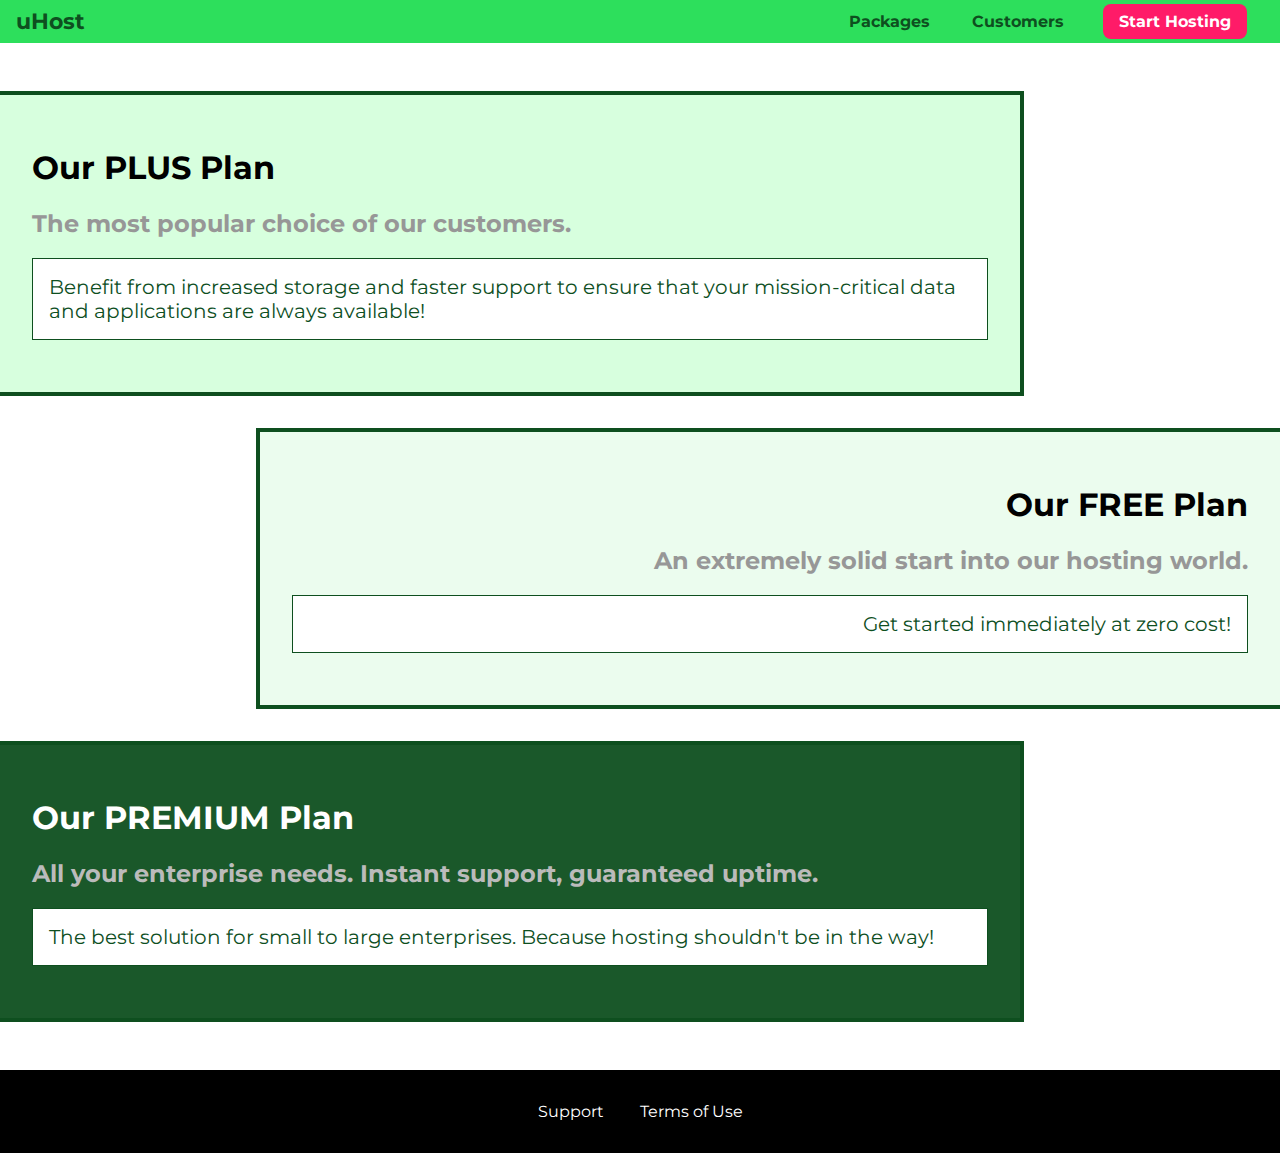
==== packages/index.html @ 3559fb64 "Initial commit" ====
<!DOCTYPE html>
<html lang="en">

<head>
    <meta charset="UTF-8">
    <meta http-equiv="X-UA-Compatible" content="ie=edge">
    <title>uHost</title>
    <link rel="shortcut icon" href="favicon.png">
    <link href="https://fonts.googleapis.com/css?family=Montserrat:400,700" rel="stylesheet">
    <link rel="stylesheet" href="../shared.css">
    <link rel="stylesheet" href="packages.css">
</head>

<body>
    <header class="main-header">
        <div>
            <a href="../index.html" class="main-header__brand">
                uHost
            </a>
        </div>
        <nav class="main-nav">
            <ul class="main-nav__items">
                <li class="main-nav__item">
                    <a href="index.html">Packages</a>
                </li>
                <li class="main-nav__item">
                    <a href="../customers/index.html">Customers</a>
                </li>
                <li class="main-nav__item main-nav__item--cta">
                    <a href="../start-hosting/index.html">Start Hosting</a>
                </li>
            </ul>
        </nav>
    </header>
    <main>
        <section class="package" id="plus">
            <a href="#">
                <h1 class="package__title">Our PLUS Plan</h1>
                <h2 class="package__subtitle">The most popular choice of our customers.</h2>
                <p class="package__info">Benefit from increased storage and faster support to ensure that your
                    mission-critical data and applications are always available!</p>
            </a>
        </section>
        <section class="package" id="free">
            <a href="#">
                <h1 class="package__title">Our FREE Plan</h1>
                <h2 class="package__subtitle">An extremely solid start into our hosting world.</h2>
                <p class="package__info">Get started immediately at zero cost!</p>
            </a>
        </section>
        <div class="clearfix"></div>
        <section class="package" id="premium">
            <a href="#">
                <h1 class="package__title">Our PREMIUM Plan</h1>
                <h2 class="package__subtitle">All your enterprise needs. Instant support, guaranteed uptime. </h2>
                <p class="package__info">The best solution for small to large enterprises. Because hosting shouldn't be
                    in the way!</p>
            </a>
        </section>
    </main>
    <footer class="main-footer">
        <nav>
            <ul class="main-footer__links">
                <li class="main-footer__link">
                    <a href="#">Support</a>
                </li>
                <li class="main-footer__link">
                    <a href="#">Terms of Use</a>
                </li>
            </ul>
        </nav>
    </footer>
</body>

</html>
---- shared.css ----
* {
    box-sizing: border-box;
}

body {
    font-family: 'Montserrat', sans-serif;
    margin: 0;
}

.button {
    background: #0e4f1f;
    color: white;
    font: inherit;
    border: 1.5px solid #0e4f1f;
    padding: 8px;
    border-radius: 8px;
    font-weight: bold;
    cursor: pointer;
}

.button:hover,
.button:active {
    background: white;
    color: #0e4f1f;
}

.button:focus {
    outline: none;
}

.main-header {
    background: #2ddf5c;
    width: 100%;
    padding: 8px 16px;
}

.main-header > div {
    display: inline-block;
    vertical-align: middle;
}

.main-header__brand {
    color: #0e4f1f;
    text-decoration: none;
    font-weight: bold;
    font-size: 22px;    
}


.main-nav {
    display: inline-block;
    text-align: right;
    width: calc(100% - 74px);
    vertical-align: middle;

}

.main-nav__items {
    margin: 0;
    padding: 0;
    list-style: none;
}

.main-nav__item {
    display: inline-block;
    margin: 0 16px
}

.main-nav__item a {
    text-decoration: none;
    color: #0e4f1f;
    font-weight: bold;
    padding: 3px;

}

.main-nav__item a:hover,
.main-nav__item a:active {
    color: white;
    border-bottom: 5px solid white;
}

.main-nav__item--cta a {
    color: white;
    background: #ff1b68;
    padding: 8px 16px;
    border-radius: 8px;
}

.main-nav__item--cta a:hover,
.main-nav__item--cta a:active {
    color: #ff1b68;
    background: white;
    border: none;
}

.main-footer {
    background: black;
    padding: 32px;
    margin-top: 48px;
}

.main-footer__links {
    list-style: none;
    margin: 0;
    padding: 0;
    text-align: center;
}

.main-footer__link {
    display: inline-block;
    margin: 0 16px;
}

.main-footer__link a {
    color: white;
    text-decoration: none;
}

.main-footer__link a:hover,
.main-footer__link a:active {
    color: #ccc;
}
---- packages/packages.css ----
main {
    padding-top: 32px;
}

.package {
    width: 80%;
    margin: 16px 0;
    border: 4px solid #0e4f1f;
    border-left: none;
}

.package:hover,
.package:active {
    box-shadow: 2px 2px 4px rgba(0, 0, 0, 0.5);
    border-color: #ff5454;
}

.package a {
    text-decoration: none;
    color: inherit;
    display: block;
    padding: 32px;
}

.package__subtitle {
    color: #979797;
}

.package__info {
    padding: 16px;
    border: 1px solid #0e4f1f;
    font-size: 20px;
    color: #0e4f1f;
    background: white;
}

.clearfix {
    clear: both;
}

#plus {
    background: rgba(213, 255, 220, 0.95);
}

#free {
    background: rgba(234, 252, 237, 0.95);
    float: right;
    border-right: none;
    border-left: 4px solid #0e4f1f;
    text-align: right;
}

#free:hover,
#free:active {
    border-left-color: #ff5454;
}

#premium {
    background: rgba(14, 79, 31, 0.95);
}

#premium .package__title {
    color: white;
}

#premium .package__subtitle {
    color: #bbb;
}
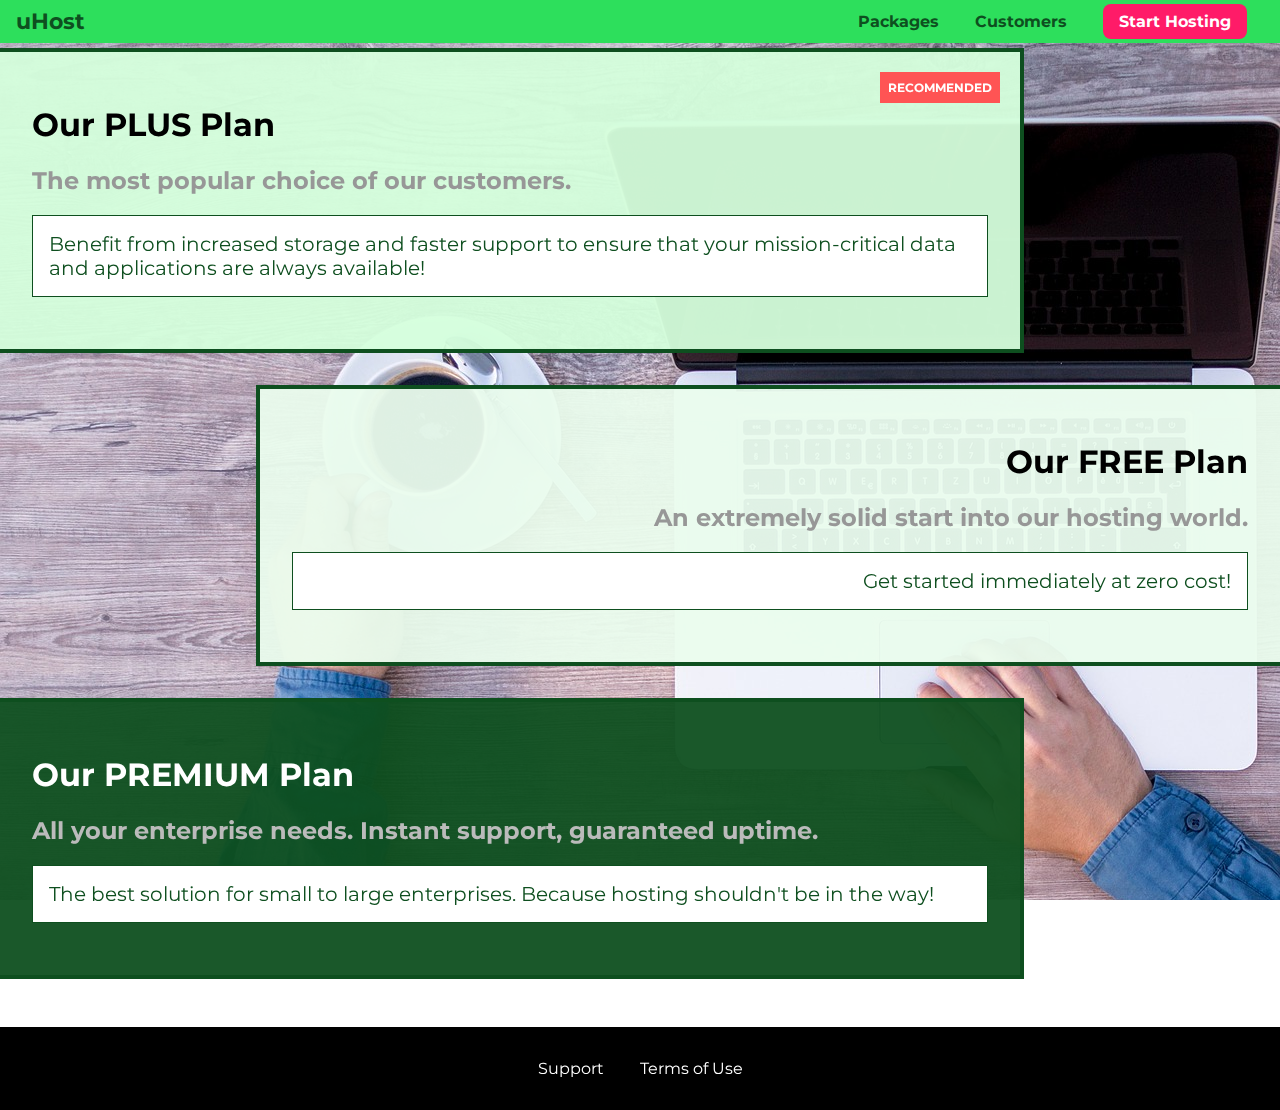
==== commit e0c1a486: "Finishing Section 6" ====
--- a/packages/index.html
+++ b/packages/index.html
@@ -12,6 +12,7 @@
 </head>
 
 <body>
+    <div class="background"></div>
     <header class="main-header">
         <div>
             <a href="../index.html" class="main-header__brand">
@@ -36,6 +37,7 @@
         <section class="package" id="plus">
             <a href="#">
                 <h1 class="package__title">Our PLUS Plan</h1>
+                <h2 class="package__badge">RECOMMENDED</h2>
                 <h2 class="package__subtitle">The most popular choice of our customers.</h2>
                 <p class="package__info">Benefit from increased storage and faster support to ensure that your
                     mission-critical data and applications are always available!</p>
--- a/shared.css
+++ b/shared.css
@@ -7,31 +7,14 @@
     margin: 0;
 }
 
-.button {
-    background: #0e4f1f;
-    color: white;
-    font: inherit;
-    border: 1.5px solid #0e4f1f;
-    padding: 8px;
-    border-radius: 8px;
-    font-weight: bold;
-    cursor: pointer;
-}
-
-.button:hover,
-.button:active {
-    background: white;
-    color: #0e4f1f;
-}
-
-.button:focus {
-    outline: none;
-}
-
 .main-header {
+    width: 100%;
+    position: fixed;
+    top: 0;
+    left: 0;
     background: #2ddf5c;
-    width: 100%;
     padding: 8px 16px;
+    z-index: 1;
 }
 
 .main-header > div {
@@ -43,16 +26,14 @@
     color: #0e4f1f;
     text-decoration: none;
     font-weight: bold;
-    font-size: 22px;    
+    font-size: 22px;
 }
-
 
 .main-nav {
     display: inline-block;
     text-align: right;
     width: calc(100% - 74px);
     vertical-align: middle;
-
 }
 
 .main-nav__items {
@@ -63,15 +44,14 @@
 
 .main-nav__item {
     display: inline-block;
-    margin: 0 16px
+    margin: 0 16px;
 }
 
 .main-nav__item a {
     text-decoration: none;
     color: #0e4f1f;
     font-weight: bold;
-    padding: 3px;
-
+    padding: 3px 0;
 }
 
 .main-nav__item a:hover,
@@ -120,4 +100,25 @@
 .main-footer__link a:hover,
 .main-footer__link a:active {
     color: #ccc;
-}+}
+
+.button {
+    background: #0e4f1f;
+    color: white;
+    font: inherit;
+    border: 1.5px solid #0e4f1f;
+    padding: 8px;
+    border-radius: 8px;
+    font-weight: bold;
+    cursor: pointer;
+}
+
+.button:hover,
+.button:active {
+    background: white;
+    color: #0e4f1f;
+}
+
+.button:focus {
+    outline: none;
+}
--- a/packages/packages.css
+++ b/packages/packages.css
@@ -1,5 +1,13 @@
 main {
     padding-top: 32px;
+}
+
+.background {
+    background: url("../images/plans-background.jpg");
+    width: 100%;
+    height: 100%;
+    position: fixed;
+    z-index: -1;
 }
 
 .package {
@@ -7,6 +15,7 @@
     margin: 16px 0;
     border: 4px solid #0e4f1f;
     border-left: none;
+    position: relative;
 }
 
 .package:hover,
@@ -20,6 +29,17 @@
     color: inherit;
     display: block;
     padding: 32px;
+}
+
+.package__badge {
+    position: absolute;
+    top: 0px;
+    right: 0;
+    margin: 20px;
+    font-size: 12px;
+    color: white;
+    background-color: #ff5454;
+    padding: 8px;
 }
 
 .package__subtitle {
